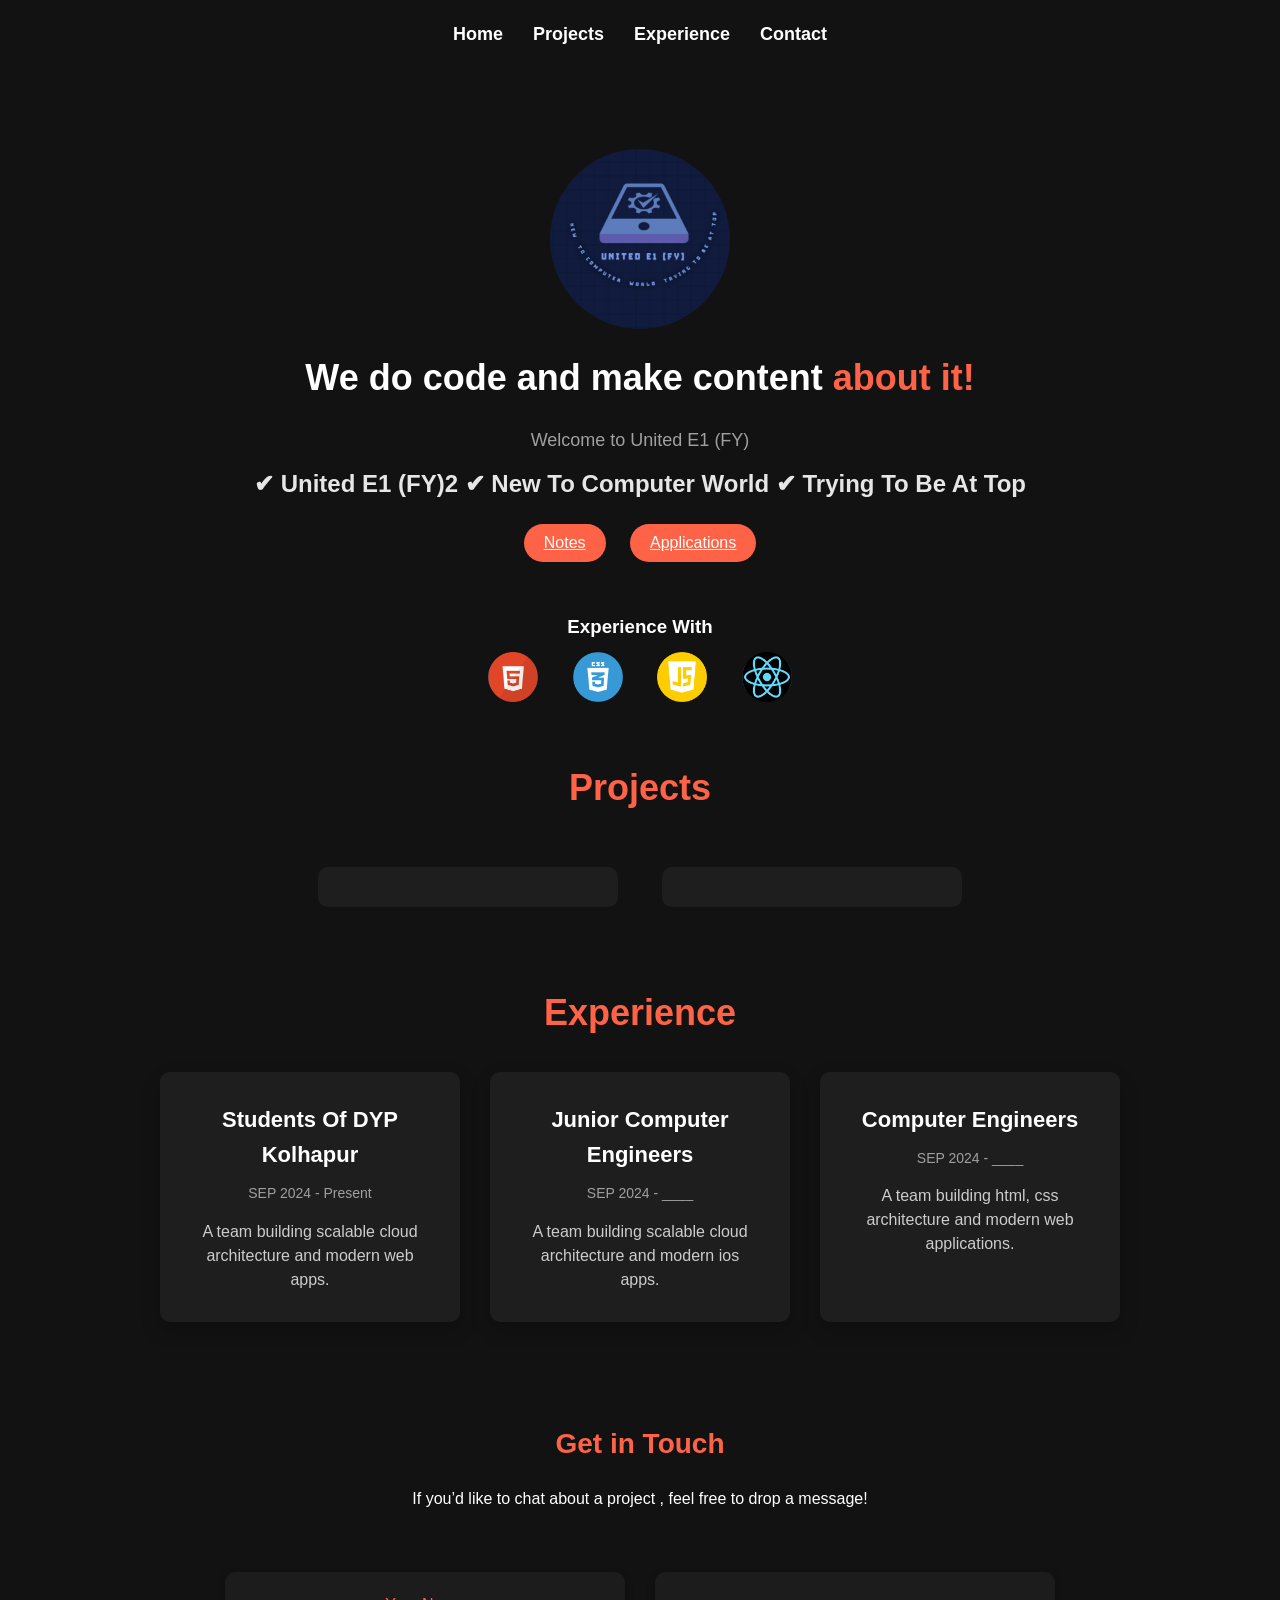
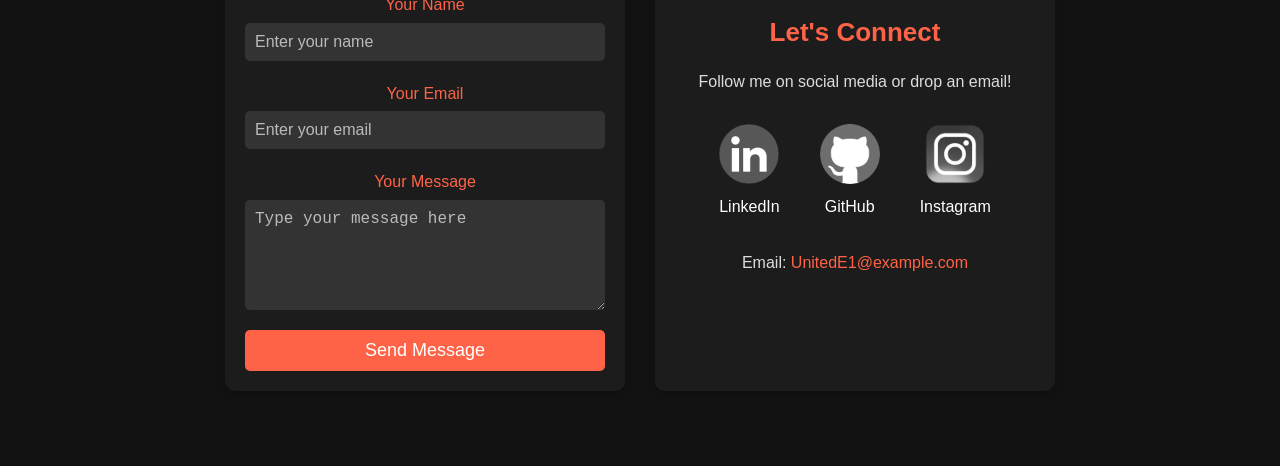
==== index.html @ d4bb2990 "Add files via upload" ====
<html lang="en">

<head>
    <meta charset="UTF-8">
    <meta name="viewport" content="width=device-width, initial-scale=1.0">
    <title>United E1 (FY)</title>
    <link rel="stylesheet" href="styles.css">
</head>

<body>
    <header>
        <nav>
            <ul>
                <li><a href="#home">Home</a></li>
                <li><a href="#projects">Projects</a></li>
                <li><a href="#experience">Experience</a></li>
                <li><a href="#contact">Contact</a></li>
            </ul>
        </nav>
    </header>

    <section id="home" class="intro">
        <div class="profile-pic">
            <img src="assets/LOGO1.jpg" alt="Profile Picture">
        </div>
        <h1> We do code and make content <span>about it!</span></h1>
        <p>Welcome to United E1 (FY)
            <h2>✔ United E1 (FY)2

                ✔ New To Computer World
                
                ✔ Trying To Be At Top</h2>
        </p>
        <div class="buttons">
            <button><a href="Notes.html" style="color:white;">Notes</a></button>
            <button><a href="Application.html" style="color: white;">Applications</a></button>
        </div>
    </section>

    <section id="experience-icons" class="experience-icons">
        <h3>Experience With</h3>
        <div class="icons">
            <img src="assets/html.png" alt="HTML5">
            <img src="assets/css.png" alt="CSS3">
            <img src="assets/js.png" alt="JavaScript">
            <img src="assets/react.png" alt="React">
        </div>
    </section>

    <section id="projects" class="projects">
        <h2>Projects</h2>
        <div class="project-card">
            
        </div>
        <div class="project-card">
           
        </div>
    </section>

    <section id="experience" class="experience">
        <h2>Experience</h2>
        <div class="experience-container">
            <div class="experience-item">
                <h3>Students Of DYP Kolhapur</h3>
                <p class="date">SEP 2024 - Present</p>
                <p class="description">A team building scalable cloud architecture and modern web apps.</p>
            </div>
            <div class="experience-item">
                <h3>Junior Computer Engineers  </h3>
                <p class="date">SEP 2024 - ____</p>
                <p class="description">A  team building scalable cloud architecture and modern ios apps.</p>
            </div>
            <div class="experience-item">
                <h3>Computer Engineers </h3>
                <p class="date">SEP 2024 - ____</p>
                <p class="description">A team building html, css architecture and modern web applications.</p>
            </div>
        </div>
    </section>

    <footer id="contact">
        <h2>Get in Touch</h2>
        <p>If you’d like to chat about a project , feel free to drop a message!</p>

        <div class="contact-container">
            <!-- Contact Form -->
            <form class="contact-form">
                <div class="form-group">
                    <label for="name">Your Name</label>
                    <input type="text" id="name" placeholder="Enter your name" required>
                </div>
                <div class="form-group">
                    <label for="email">Your Email</label>
                    <input type="email" id="email" placeholder="Enter your email" required>
                </div>
                <div class="form-group">
                    <label for="message">Your Message</label>
                    <textarea id="message" rows="5" placeholder="Type your message here" required></textarea>
                </div>
                <button type="submit" class="submit-btn">Send Message</button>
            </form>

            <!-- Contact Information -->
            <div class="contact-info">
                <h3>Let's Connect</h3>
                <p>Follow me on social media or drop an email!</p>
                <div class="social-links">
                    <a href="#" class="social-link">
                        <img src="assets/linkedin.png" alt="LinkedIn">
                        <span>LinkedIn</span>
                    </a>
                    <a href="#" class="social-link">
                        <img src="assets/github.png" alt="GitHub">
                        <span>GitHub</span>
                    </a>
                    <a href="#" class="social-link">
                        <img src="assets/Instagram.png"alt="Instagram">
                        <span>Instagram</span>
                    </a>
                </div>
                <p>Email: <a href="mailto:yourname@example.com">UnitedE1@example.com</a></p>
            </div>
        </div>
    </footer>

</body>

</html>
---- styles.css ----
/* Global Reset */
* {
    margin: 0;
    padding: 0;
    box-sizing: border-box;
    scroll-behavior: smooth;
}

/* Body Styling */
body {
    font-family: 'Poppins', sans-serif;
    background-color: #121212;
    color: #ffffff;
    line-height: 1.6;
    transition: background-color 0.3s ease, color 0.3s ease; /* Smooth transition for theme colors */
}

/* Header Navigation */
header nav ul {
    list-style: none;
    display: flex;
    flex-wrap: wrap;
    justify-content: center;
    padding: 20px;
}

header nav ul li {
    margin: 0 15px;
}

header nav ul li a {
    color: #ffffff;
    text-decoration: none;
    font-weight: bold;
    font-size: 18px;
    position: relative;
    transition: color 0.3s ease, transform 0.3s ease; /* Smooth transition */
}

header nav ul li a:hover {
    color: #ff6347; /* Change text color on hover */
    transform: scale(1.1); /* Slightly enlarge the link on hover */
}

/* Introduction Section */
.intro {
    text-align: center;
    margin-top: 80px;
    color: #e6e6e6; /* Soft white for intro text */
}

.profile-pic img {
    border-radius: 50%;
    width: 180px;
    height: 180px;
    object-fit: cover;
    transition: transform 0.3s ease-in; /* Smooth ease-in transition */
}

.profile-pic img:hover {
    transform: scale(1.1) translateY(-5px); /* Zoom in and move up slightly */
}

.intro h1 {
    font-size: 36px;
    margin: 20px 0;
    font-family: 'Poppins', sans-serif;
    color: #ffffff;
}

.intro h1 span {
    color: #ff6347; /* Orange highlight */
}

.intro p {
    font-size: 18px;
    margin: 10px 0;
    color: #a0a0a0; /* Subtle text color for intro paragraph */
}

/* Buttons Styling */
.buttons {
    margin-top: 20px;
}

.buttons button {
    background-color: #ff6347;
    border: none;
    padding: 10px 20px;
    color: white;
    font-size: 16px;
    margin: 0 10px;
    cursor: pointer;
    border-radius: 1.5rem;
    transition: background-color 0.3s ease, transform 0.3s ease;
}

.buttons button:hover {
    background-color: #ff4500; /* Darker shade on hover */
    transform: translateY(-5px); /* Slight elevation on hover */
}

/* Experience Icons */
.experience-icons {
    text-align: center;
    margin: 50px 0;
}

.icons {
    margin: 10px;
}

.icons img {
    width: 50px;
    margin: 0 15px;
    transition: transform 0.3s ease, box-shadow 0.3s ease;
}

.icons img:hover {
    transform: translateY(-10px); /* Moves icon up slightly on hover */
    box-shadow: 0 12px 25px rgba(0, 0, 0, 0.3); /* Adds shadow for depth */
}

/* Projects Section */
.projects {
    text-align: center;
    margin-top: 50px;
}

.projects h2 {
    font-size: 36px;
    margin-bottom: 30px;
    color: #ff6347; /* Highlight the section title */
}

.project-card {
    display: inline-block;
    margin: 20px;
    text-align: left;
    background-color: #1e1e1e;
    padding: 20px;
    border-radius: 10px;
    width: 300px;
    transition: transform 0.3s ease, box-shadow 0.3s ease;
}

.project-card:hover {
    transform: translateY(-10px); /* Moves the card up slightly on hover */
    box-shadow: 0 12px 25px rgba(0, 0, 0, 0.3); /* Increases shadow for depth */
}

.project-card img {
    width: 100%;
    border-radius: 10px;
}

.project-card h3 {
    font-size: 24px;
    margin-top: 10px;
}

.project-card p {
    color: #ff6347;
}

/* Experience Section */
.experience {
    text-align: center;
    padding: 50px 0;
    background-color: #121212;
}

.experience h2 {
    font-size: 36px;
    margin-bottom: 30px;
    color: #ff6347; /* Highlight the section title */
}

.experience-container {
    display: flex;
    justify-content: center;
    gap: 30px;
    flex-wrap: wrap; /* Allows items to stack on smaller screens */
}

.experience-item {
    background-color: #1e1e1e;
    padding: 30px;
    border-radius: 10px;
    box-shadow: 0 8px 20px rgba(0, 0, 0, 0.2);
    max-width: 300px;
    transition: transform 0.3s ease, box-shadow 0.3s ease;
}

.experience-item h3 {
    font-size: 22px;
    margin-bottom: 10px;
    font-weight: bold;
    color: #ffffff;
}

.experience-item .date {
    font-size: 14px;
    color: #a0a0a0; /* Muted color for dates */
    margin-bottom: 15px;
}

.experience-item .description {
    font-size: 16px;
    color: #cccccc;
    line-height: 1.5;
}

.experience-item:hover {
    transform: translateY(-10px); /* Moves the card up slightly on hover */
    box-shadow: 0 12px 25px rgba(0, 0, 0, 0.3); /* Increases shadow for depth effect */
}

@media screen and (max-width: 768px) {
    .experience-container {
        flex-direction: column; /* Stacks items on small screens */
        align-items: center;
    }
    .experience-item {
        margin-bottom: 20px;
    }
}
/* Footer styles */
footer {
    background-color: #121212;
    padding: 50px;
    text-align: center;
    color: #fff;
}

footer h2 {
    font-size: 28px;
    margin-bottom: 20px;
    color: #ff6347; /* Accent color */
}

footer p {
    font-size: 16px;
    margin-bottom: 40px;
}

/* Contact Container */
.contact-container {
    display: flex;
    flex-wrap: wrap;
    justify-content: center; /* Center the content */
    max-width: 1200px; /* Set a max width */
    margin: 0 auto; /* Center the container */
    gap: 30px;
    padding: 20px; /* Add padding for better spacing */
}

/* Contact Form Styles */
.contact-form {
    background-color: #1c1c1c;
    padding: 20px;
    border-radius: 10px;
    box-shadow: 0 4px 10px rgba(0, 0, 0, 0.2);
    flex: 1;
    min-width: 300px;
    max-width: 400px; /* Set a max width for better layout */
}

.contact-form .form-group {
    margin-bottom: 20px;
}

.contact-form label {
    display: block;
    margin-bottom: 5px;
    color: #ff6347;
}

.contact-form input,
.contact-form textarea {
    width: 100%;
    padding: 10px;
    border-radius: 5px;
    border: none;
    background-color: #333;
    color: #fff;
    font-size: 16px;
}

.contact-form input::placeholder,
.contact-form textarea::placeholder {
    color: #bbb;
}

.contact-form .submit-btn {
    width: 100%;
    padding: 10px;
    background-color: #ff6347;
    border: none;
    border-radius: 5px;
    color: #fff;
    font-size: 18px;
    cursor: pointer;
    transition: background-color 0.3s;
}

.contact-form .submit-btn:hover {
    background-color: #ff4500;
}

/* Contact Info Styles */
.contact-info {
    background-color: #1c1c1c;
    padding: 40px;
    border-radius: 10px;
    box-shadow: 0 4px 10px rgba(0, 0, 0, 0.2);
    text-align: center;
    flex: 1;
    min-width: 300px;
    max-width: 400px; /* Set a max width for better layout */
}

.contact-info h3 {
    margin-bottom: 15px;
    font-size: 26px;
    color: #ff6347;
}

.contact-info p {
    margin-bottom: 30px;
    font-size: 16px;
    color: #ddd;
}

.contact-info p a {
    color: #ff6347;
    text-decoration: none;
}

.contact-info p a:hover {
    text-decoration: underline;
}

/* Social Links */
.social-links {
    display: flex;
    justify-content: center;
    gap: 40px;
    margin-bottom: 30px;
}

.social-link {
    display: flex;
    align-items: center;
    flex-direction: column;
    text-decoration: none;
}

.social-link img {
    width: 60px;
    height: 60px;
    filter: grayscale(100%);
    transition: filter 0.3s, transform 0.3s;
    margin-bottom: 10px;
}

.social-link:hover img {
    filter: none;
    transform: scale(1.2);
}

.social-link span {
    font-size: 16px;
    color: #fff;
    transition: color 0.3s;
}

.social-link:hover span {
    color: #ff6347;
}

/* Responsive Design */
@media (max-width: 768px) {
    .social-links {
        gap: 20px;
    }

    .social-link img {
        width: 50px;
        height: 50px;
    }

    .social-link span {
        font-size: 14px;
    }

    .contact-container {
        align-items: center; /* Center items */
    }

    .contact-form,
    .contact-info {
        max-width: 90%; /* Make forms take more width on small screens */
    }
}
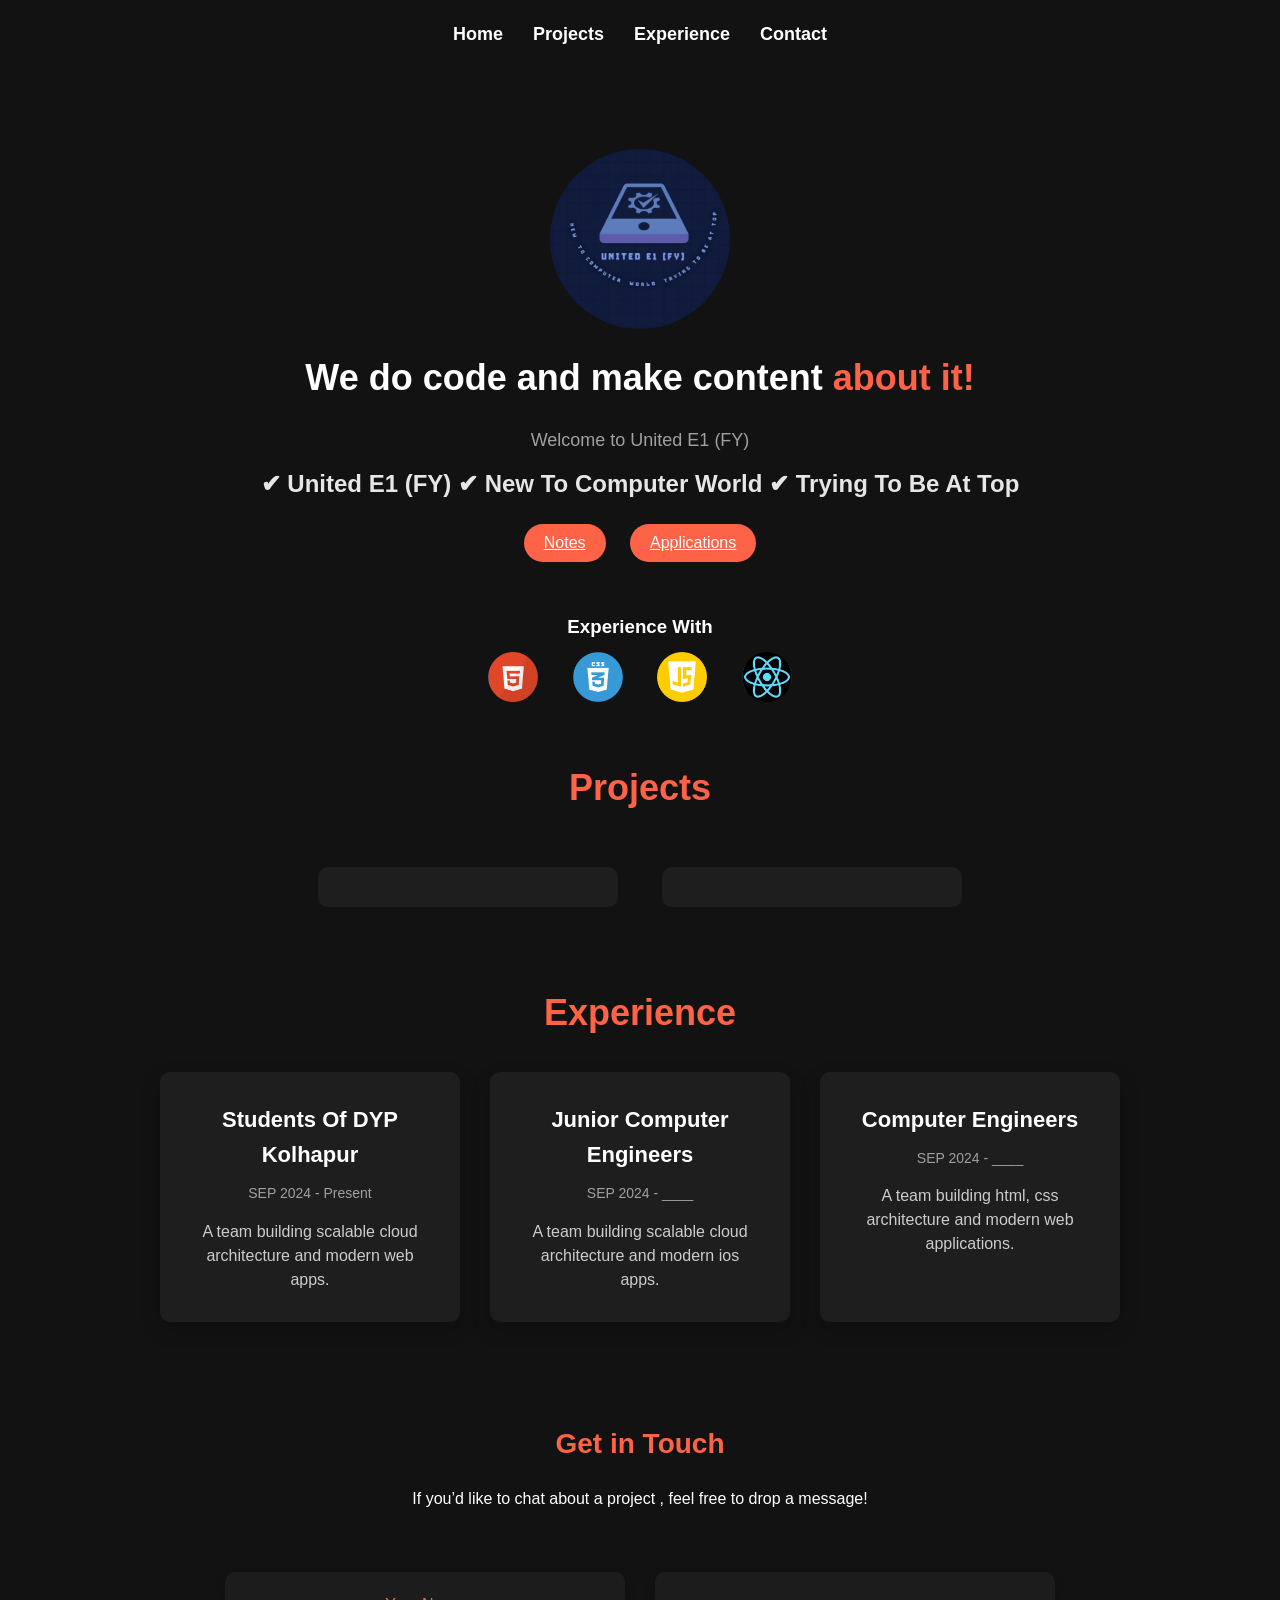
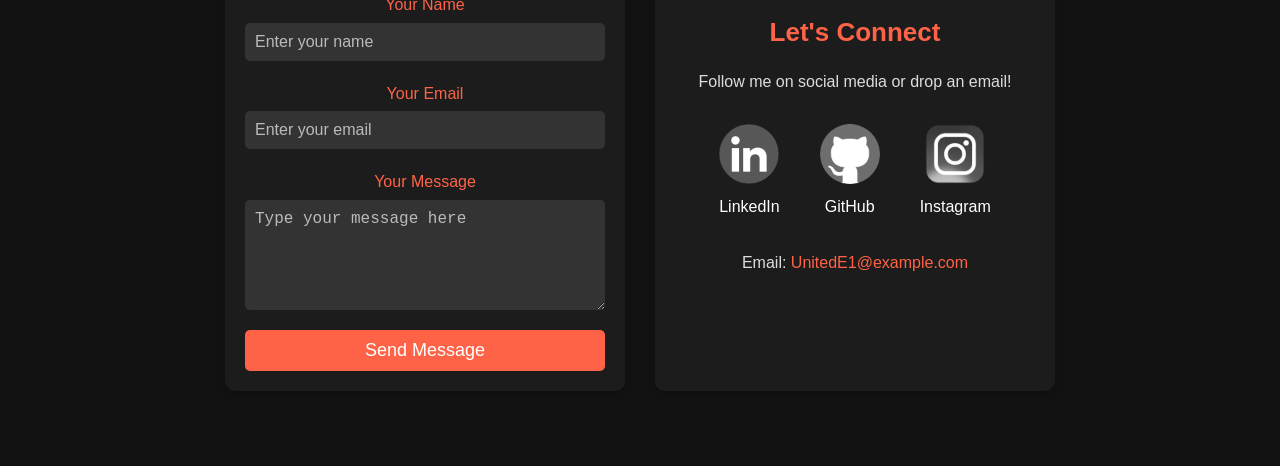
==== commit c19eaba7: "Add files via upload" ====
--- a/index.html
+++ b/index.html
@@ -25,7 +25,7 @@
         </div>
         <h1> We do code and make content <span>about it!</span></h1>
         <p>Welcome to United E1 (FY)
-            <h2>✔ United E1 (FY)2
+            <h2>✔ United E1 (FY)
 
                 ✔ New To Computer World
                 
